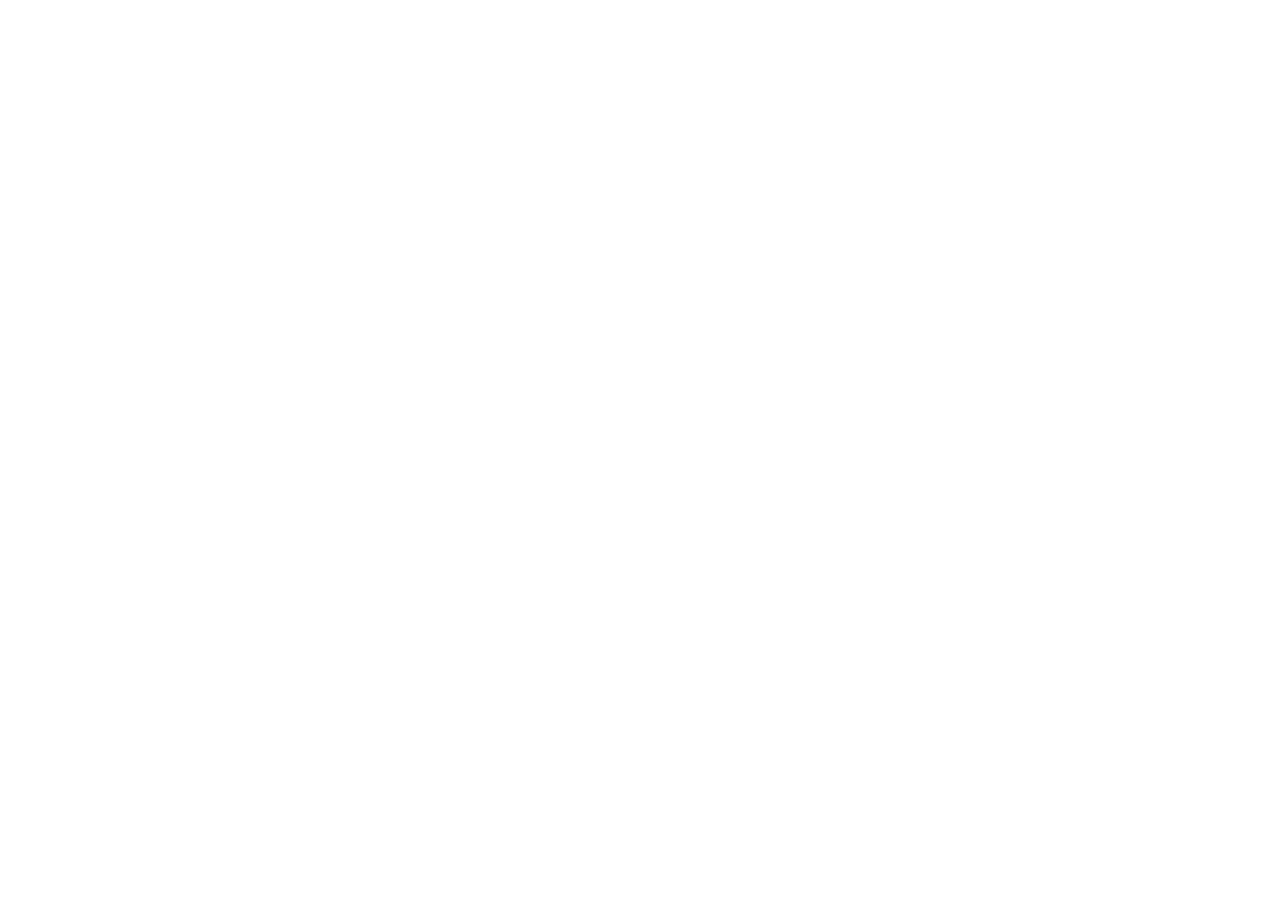
==== index.html @ ffb88fa3 "update folder" ====
<!DOCTYPE html>
<html lang="en">
<head>
    <meta charset="UTF-8">
    <meta http-equiv="X-UA-Compatible" content="IE=edge">
    <meta name="viewport" content="width=device-width, initial-scale=1.0">
    <link rel="stylesheet" href="/css/style.css">
    <title>Template Group 2</title>
</head>
<body>
    
</body>
</html>
---- css/style.css ----
/*# sourceMappingURL=style.css.map */
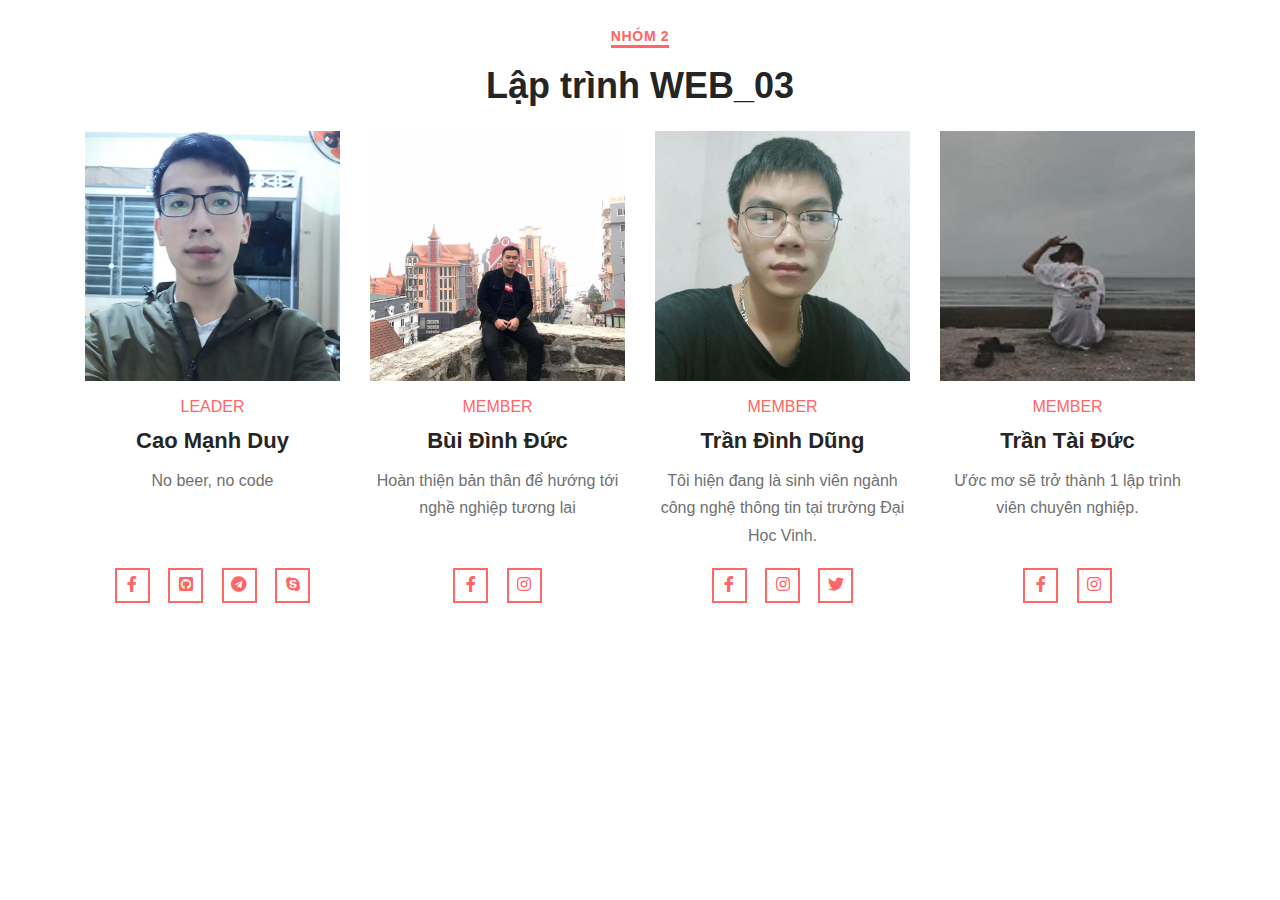
==== commit 5ee0929a: "update folder" ====
--- a/index.html
+++ b/index.html
@@ -4,10 +4,74 @@
     <meta charset="UTF-8">
     <meta http-equiv="X-UA-Compatible" content="IE=edge">
     <meta name="viewport" content="width=device-width, initial-scale=1.0">
-    <link rel="stylesheet" href="/css/style.css">
-    <title>Template Group 2</title>
+    <link rel="stylesheet" href="./css/style.css">
+    <link rel="stylesheet" href="./css/lib/bootstrap.map.css">
+    <link rel="stylesheet" href="//use.fontawesome.com/releases/v5.0.7/css/all.css" />
+    <title>Group 2</title>
 </head>
 <body>
-    
+
+    <div class="container mt-4 mb-5">
+        <div class="team text-center">
+            <h6 class="text-uppercase color-primary name-team">Nhóm 2</h6>
+            <h2 class="mb-4">Lập trình WEB_03</h2>
+            <div class="team-member">
+                <div class="row">
+                    <div class="col-lg-3">
+                        <div class="team-member_item">
+                            <a href="./members/duy/index.html"><img src="./images/info.jpg" alt="*"></a>
+                            <h6 class="team-member_item-role text-uppercase color-primary mt-3">Leader</h6>
+                            <a href="./members/duy/index.html" class="team-member_item-name">Cao Mạnh Duy</a>
+                            <p class="team-member_item-desc">No beer, no code</p>
+                            <ul class="icon-social">
+                                <li><a href="https://www.facebook.com/cao.duymanh.37"><i class="fab fa-facebook-f"></i></a></li>
+                                <li><a href="https://github.com/duytoxic"><i class="fab fa-github-square"></i></a></li>
+                                <li><a href="https://web.telegram.org/k/"><i class="fab fa-telegram"></i></a></li>
+                                <li><a href="https://www.skype.com/en/"><i class="fab fa-skype"></i></a></li>
+                            </ul>
+                        </div>
+                    </div>
+                    <div class="col-lg-3">
+                        <div class="team-member_item">
+                            <a href="./members/dinhduc/intex.html"><img src="./images/avatarr.png" alt="*"></a>
+                            <h6 class="team-member_item-role text-uppercase color-primary mt-3">Member</h6>
+                            <a href="./members/dinhduc/intex.html" class="team-member_item-name">Bùi Đình Đức</a>
+                            <p class="team-member_item-desc">Hoàn thiện bản thân để hướng tới nghề nghiệp tương lai</p>
+                            <ul class="icon-social">
+                                <li><a href="#"><i class="fab fa-facebook-f"></i></a></li>
+                                <li><a href="#"><i class="fab fa-instagram"></i></a></li>
+                            </ul>
+                        </div>
+                    </div>
+                    <div class="col-lg-3">
+                        <div class="team-member_item">
+                            <a href="./members/dung/index.html"><img src="./images/me.jpg" alt="*"></a>
+                            <h6 class="team-member_item-role text-uppercase color-primary mt-3">Member</h6>
+                            <a href="./members/dung/index.html" class="team-member_item-name">Trần Đình Dũng</a>
+                            <p class="team-member_item-desc">Tôi hiện đang là sinh viên ngành công nghệ thông tin tại trường Đại Học Vinh.</p>
+                            <ul class="icon-social">
+                                <li><a href="#"><i class="fab fa-facebook-f"></i></a></li>
+                                <li><a href="#"><i class="fab fa-instagram"></i></a></li>
+                                <li><a href="#"><i class="fab fa-twitter"></i></a></li>
+                            </ul>
+                        </div>
+                    </div>
+                    <div class="col-lg-3">
+                        <div class="team-member_item">
+                            <a href="./members/taiduc/index.html"><img src="./images/242017761_1215504352263007_5562473516392288777_n.jpg" alt="*"></a>
+                            <h6 class="team-member_item-role text-uppercase color-primary mt-3">Member</h6>
+                            <a href="./members/taiduc/index.html" class="team-member_item-name">Trần Tài Đức</a>
+                            <p class="team-member_item-desc">Ước mơ sẽ trở thành 1 lập trình viên chuyên nghiệp.</p>
+                            <ul class="icon-social">
+                                <li><a href="#"><i class="fab fa-facebook-f"></i></a></li>
+                                <li><a href="#"><i class="fab fa-instagram"></i></a></li>
+                            </ul>
+                        </div>
+                    </div>
+                </div>
+            </div>
+        </div>   
+    </div>
+    <script src="/css/lib/bootstrap.min.js"></script>
 </body>
 </html>--- a/css/style.css
+++ b/css/style.css
@@ -1,3 +1,63 @@
-
-
-/*# sourceMappingURL=style.css.map */
+:root {
+  --primary_color: #ff6666;
+  --second_color: #252525;
+  --third_color: #707070;
+}
+.color-primary {
+  color: var(--primary_color);
+}
+.team h6.name-team {
+  border-bottom: 3px solid var(--primary_color);
+  font-weight: 600;
+  letter-spacing: 0.05em;
+  line-height: 1.2;
+  margin-bottom: 16px;
+  display: inline-block;
+  font-size: 14px;
+}
+.team h2 {
+  font-size: 36px;
+  font-weight: bold;
+  color: var(--second_color);
+}
+.team .team-member .team-member_item img {
+  width: 100%;
+  object-fit: cover;
+  max-height: 250px;
+}
+.team-member_item .team-member_item-name{
+    font-weight: bold;
+    font-size: 22px;
+    color: var(--second_color);
+    text-decoration: none;
+}
+.team-member_item .team-member_item-desc{
+    color: var(--third_color);
+    font-size: 16px;
+    line-height: 1.7;
+    word-break: break-word;
+    margin-top: 10px;
+    height: 85px;
+}
+.icon-social{
+    list-style: none;
+    text-align: center;
+    margin: 0;
+    padding: 0;
+}
+.icon-social li{
+    display: inline-block;
+    margin: 0 7px;
+}
+.icon-social li a {
+    width: 35px;
+    height: 35px;
+    line-height: 30px;
+    text-align: center;
+    display: block;
+    border: 2px solid var(--primary_color);
+}
+.icon-social li a i{
+    color: var(--primary_color);
+    font-size: 16px;
+}